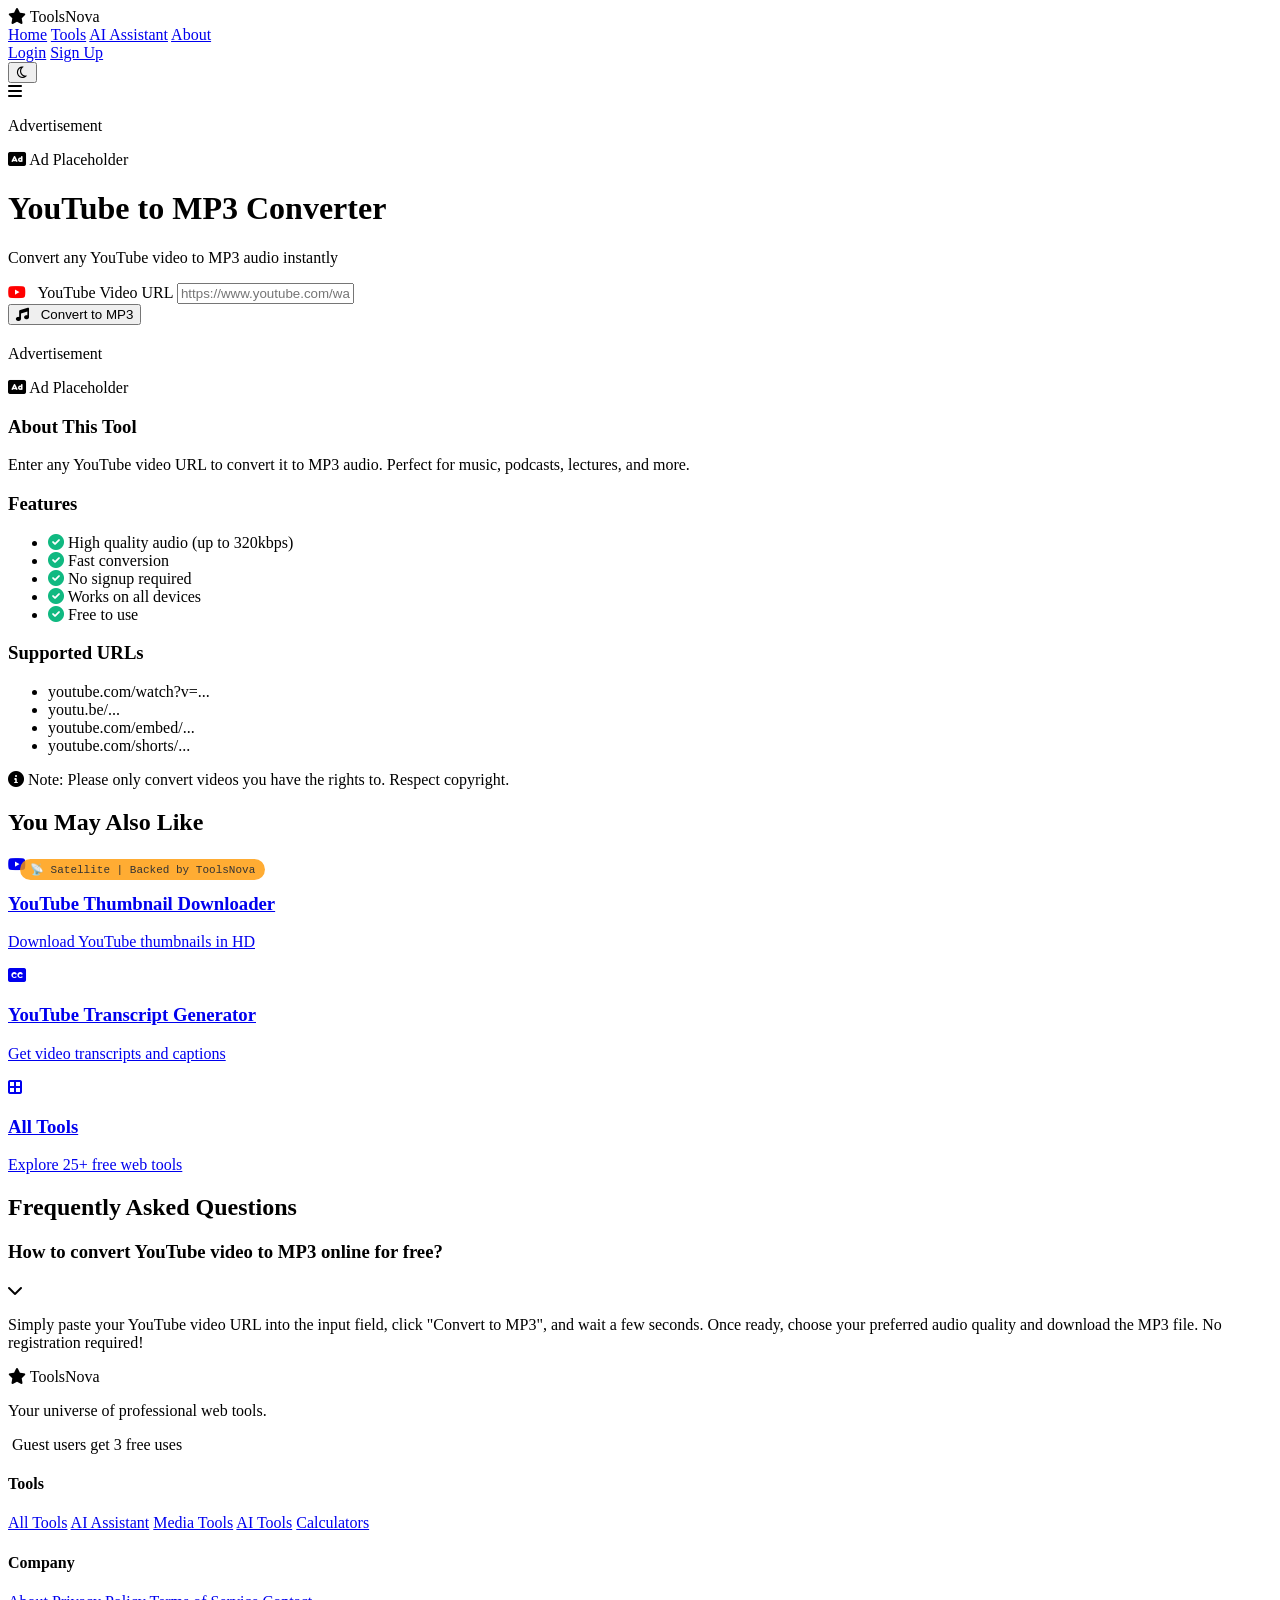
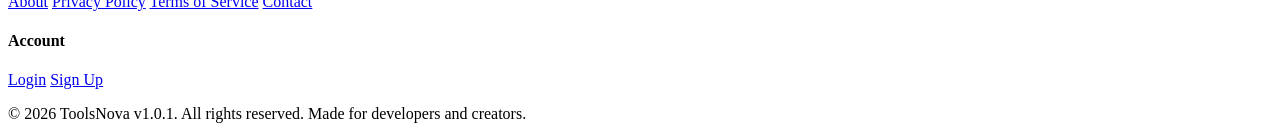
==== index.html @ 187acb91 "Rename index.html.html to index.html" ====
<!DOCTYPE html>
<html lang="en">
<head>
<script type="application/ld+json">
{
  "@context": "https://schema.org",
  "@type": "SoftwareApplication",
  "name": "ToolsNova YouTube to MP3 Converter",
  "operatingSystem": "Any",
  "applicationCategory": "MultimediaApplication",
  "offers": {
    "@type": "Offer",
    "price": "0",
    "priceCurrency": "USD"
  }
}
</script>

<!-- Google Analytics (same as main) -->
<script async src="https://www.googletagmanager.com/gtag/js?id=G-EWG766C86Y"></script>
<script>
  window.dataLayer = window.dataLayer || [];
  function gtag(){dataLayer.push(arguments);}
  gtag('js', new Date());
  gtag('config', 'G-EWG766C86Y');
</script>

<!-- Favicon (absolute URLs to main site) -->
<link rel="apple-touch-icon" sizes="180x180" href="https://toolsnova.github.io/assets/favicon/apple-touch-icon.png">
<link rel="icon" type="image/png" sizes="32x32" href="https://toolsnova.github.io/assets/favicon/favicon-32x32.png">
<link rel="icon" type="image/png" sizes="16x16" href="https://toolsnova.github.io/assets/favicon/favicon-16x16.png">
<link rel="icon" type="image/png" sizes="48x48" href="https://toolsnova.github.io/assets/favicon/favicon-48x48.png">
<link rel="manifest" href="https://toolsnova.github.io/assets/favicon/site.webmanifest">
<link rel="icon" type="image/svg+xml" href="data:image/svg+xml,%3Csvg xmlns='http://www.w3.org/2000/svg' viewBox='0 0 100 100'%3E%3Crect width='100' height='100' fill='%233b82f6' rx='20'/%3E%3Ctext x='50' y='70' font-size='50' text-anchor='middle' fill='white' font-weight='bold'%3ET%3C/text%3E%3C/svg%3E">

<!-- Google AdSense -->
<script async src="https://pagead2.googlesyndication.com/pagead/js/adsbygoogle.js?client=ca-pub-2870338245420499" crossorigin="anonymous"></script>

<meta charset="UTF-8">
<meta name="viewport" content="width=device-width, initial-scale=1.0, maximum-scale=1.0, user-scalable=yes">

<!-- Primary Meta Tags (updated for satellite) -->
<title>YouTube to MP3 Converter - ToolsNova | Free Audio Downloader</title>
<meta name="title" content="YouTube to MP3 Converter - ToolsNova | Free Audio Downloader">
<meta name="description" content="Free YouTube to MP3 converter. Convert any YouTube video to MP3 audio instantly. High quality audio download. No signup required.">
<meta name="keywords" content="youtube to mp3, convert youtube to mp3, youtube audio downloader, mp3 converter, youtube mp3, video to audio">
<meta name="author" content="ToolsNova">
<meta name="robots" content="index, follow">
<meta name="language" content="English">
<meta name="revisit-after" content="7 days">

<!-- Theme Color -->
<meta name="theme-color" content="#3b82f6">
<meta name="msapplication-TileColor" content="#3b82f6">

<!-- Open Graph (absolute URLs) -->
<meta property="og:type" content="website">
<meta property="og:url" content="https://YOUR_USERNAME.github.io/yt-tool-nova/">
<meta property="og:title" content="YouTube to MP3 Converter - ToolsNova">
<meta property="og:description" content="Free YouTube to MP3 converter. Convert any video to audio instantly.">
<meta property="og:image" content="https://toolsnova.github.io/assets/images/og-video-to-mp3.jpg">
<meta property="og:site_name" content="ToolsNova">

<!-- Twitter -->
<meta name="twitter:card" content="summary_large_image">
<meta name="twitter:url" content="https://YOUR_USERNAME.github.io/yt-tool-nova/">
<meta name="twitter:title" content="YouTube to MP3 Converter - ToolsNova">
<meta name="twitter:description" content="Free YouTube to MP3 converter. Convert videos to audio instantly.">
<meta name="twitter:image" content="https://toolsnova.github.io/assets/images/twitter-video-to-mp3.jpg">

<!-- Canonical URL (points to main site) -->
<link rel="canonical" href="https://toolsnova.github.io/tools/video-to-mp3.html">

<!-- Font Awesome (CDN - works everywhere) -->
<link rel="stylesheet" href="https://cdnjs.cloudflare.com/ajax/libs/font-awesome/6.0.0/css/all.min.css">

<!-- Google Fonts -->
<link rel="preconnect" href="https://fonts.googleapis.com">
<link rel="preconnect" href="https://fonts.gstatic.com" crossorigin>
<link href="https://fonts.googleapis.com/css2?family=Inter:opsz@14..32&display=swap" rel="stylesheet">

<!-- CRITICAL: Main site CSS (absolute URL) -->
<link rel="stylesheet" href="https://toolsnova.github.io/css/style.css">
<link rel="stylesheet" href="https://toolsnova.github.io/tools/css/video-to-mp3.css">

<!-- Preconnect -->
<link rel="preconnect" href="https://www.gstatic.com">

<!-- Mobile Web App -->
<meta name="apple-mobile-web-app-capable" content="yes">
<meta name="apple-mobile-web-app-status-bar-style" content="black-translucent">
<meta name="apple-mobile-web-app-title" content="YouTube to MP3">
<meta name="format-detection" content="telephone=no">

<!-- Satellite Badge (optional - shows which site) -->
<style>
  .satellite-badge {
    position: fixed;
    bottom: 20px;
    left: 20px;
    background: #ff9800;
    color: #000;
    font-size: 11px;
    padding: 4px 10px;
    border-radius: 20px;
    font-family: monospace;
    z-index: 9999;
    opacity: 0.8;
    pointer-events: none;
  }
  @media (max-width: 768px) {
    .satellite-badge { display: none; }
  }
</style>
</head>
<body>

<!-- Satellite Badge -->
<div class="satellite-badge">📡 Satellite | Backed by ToolsNova</div>

<!-- Navigation (same structure, links fixed) -->
<nav class="navbar">
    <div class="nav-container">
        <div class="nav-logo">
            <i class="fas fa-star"></i>
            <span>ToolsNova</span>
        </div>
        
        <div class="nav-links">
            <a href="https://toolsnova.github.io/index.html">Home</a>
            <a href="https://toolsnova.github.io/tools.html">Tools</a>
            <a href="https://toolsnova.github.io/ai-assistant.html">AI Assistant</a>
            <a href="https://toolsnova.github.io/about.html">About</a>
            
            <!-- Auth Links -->
            <div class="auth-links" id="authLinks">
                <a href="https://toolsnova.github.io/login.html">Login</a>
                <a href="https://toolsnova.github.io/signup.html" class="nav-cta">Sign Up</a>
            </div>
            
            <!-- User Menu -->
            <div class="user-menu" id="userMenu" style="display: none;">
                <span class="user-greeting" id="userGreeting">Hi, User</span>
                <button class="logout-btn" id="logoutBtn"><i class="fas fa-sign-out-alt"></i> Logout</button>
            </div>
        </div>

        <div class="nav-actions">
            <button class="theme-toggle" aria-label="Toggle theme">
                <i class="far fa-moon"></i>
            </button>
            <div class="mobile-menu-btn">
                <i class="fas fa-bars"></i>
            </div>
        </div>
    </div>
</nav>

<!-- Ad Section 1 -->
<div class="ad-container">
    <div class="container">
        <div class="ad-banner">
            <p>Advertisement</p>
            <div class="ad-placeholder">
                <i class="fas fa-ad"></i>
                <span>Ad Placeholder</span>
            </div>
        </div>
    </div>
</div>

<!-- Tool Container (SAME HTML as your original) -->
<div class="tool-container">
    <div class="tool-header">
        <h1>YouTube to MP3 Converter</h1>
        <p>Convert any YouTube video to MP3 audio instantly</p>
    </div>

    <div class="input-card">
        <div class="input-group">
            <label><i class="fab fa-youtube" style="color: #ff0000; margin-right: 8px;"></i> YouTube Video URL</label>
            <input type="url" id="videoUrl" class="url-input" placeholder="https://www.youtube.com/watch?v=...">
        </div>
        
        <button class="convert-btn" id="convertBtn">
            <i class="fas fa-music" style="margin-right: 8px;"></i>
            Convert to MP3
        </button>
    </div>

    <div class="error-message" id="errorMessage"></div>

    <div class="loading" id="loading" style="display: none;">
        <div class="spinner"></div>
        <p>Converting video to MP3...</p>
        <p class="loading-note">This may take a few seconds</p>
    </div>

    <div class="result-card" id="resultCard" style="display: none;">
        <div class="video-info">
            <img src="" alt="Video thumbnail" id="videoThumbnail" class="video-thumbnail">
            <div class="video-details">
                <h3 id="videoTitle"></h3>
                <p id="videoDuration"></p>
                <p id="videoChannel"></p>
            </div>
        </div>
        
        <div class="download-section">
            <h4>Ready to Download</h4>
            <div class="quality-options">
                <label class="quality-option">
                    <input type="radio" name="quality" value="128" checked>
                    <span>128 kbps (Standard)</span>
                </label>
                <label class="quality-option">
                    <input type="radio" name="quality" value="192">
                    <span>192 kbps (Good)</span>
                </label>
                <label class="quality-option">
                    <input type="radio" name="quality" value="320">
                    <span>320 kbps (High Quality)</span>
                </label>
            </div>
            
            <button class="download-btn" id="downloadBtn">
                <i class="fas fa-download"></i>
                Download MP3
            </button>
            
            <p class="file-size" id="fileSize">Estimated size: ~3.5 MB</p>
        </div>
    </div>

    <div class="ad-container" style="margin-top: 20px;">
        <div class="ad-banner">
            <p>Advertisement</p>
            <div class="ad-placeholder">
                <i class="fas fa-ad"></i>
                <span>Ad Placeholder</span>
            </div>
        </div>
    </div>

    <div class="info-section">
        <h3>About This Tool</h3>
        <p>Enter any YouTube video URL to convert it to MP3 audio. Perfect for music, podcasts, lectures, and more.</p>
        
        <h3>Features</h3>
        <ul>
            <li><i class="fas fa-check-circle" style="color: #10b981;"></i> High quality audio (up to 320kbps)</li>
            <li><i class="fas fa-check-circle" style="color: #10b981;"></i> Fast conversion</li>
            <li><i class="fas fa-check-circle" style="color: #10b981;"></i> No signup required</li>
            <li><i class="fas fa-check-circle" style="color: #10b981;"></i> Works on all devices</li>
            <li><i class="fas fa-check-circle" style="color: #10b981;"></i> Free to use</li>
        </ul>
        
        <h3>Supported URLs</h3>
        <ul>
            <li>youtube.com/watch?v=...</li>
            <li>youtu.be/...</li>
            <li>youtube.com/embed/...</li>
            <li>youtube.com/shorts/...</li>
        </ul>
        
        <p class="note"><i class="fas fa-info-circle"></i> Note: Please only convert videos you have the rights to. Respect copyright.</p>
    </div>
</div>

<!-- Related Tools Section -->
<div class="related-tools-section">
    <h2 class="related-tools-title">You May Also Like</h2>
    <div class="related-tools-grid">
        <a href="https://toolsnova.github.io/tools/yt-thumbnail.html" class="related-tool-card">
            <div class="related-tool-icon">
                <i class="fab fa-youtube"></i>
            </div>
            <h3>YouTube Thumbnail Downloader</h3>
            <p>Download YouTube thumbnails in HD</p>
        </a>
        
        <a href="https://toolsnova.github.io/tools/yt-transcript.html" class="related-tool-card">
            <div class="related-tool-icon">
                <i class="fas fa-closed-captioning"></i>
            </div>
            <h3>YouTube Transcript Generator</h3>
            <p>Get video transcripts and captions</p>
        </a>
        
        <a href="https://toolsnova.github.io/tools.html" class="related-tool-card all-tools-card">
            <div class="related-tool-icon">
                <i class="fas fa-border-all"></i>
            </div>
            <h3>All Tools</h3>
            <p>Explore 25+ free web tools</p>
        </a>
    </div>
</div>

<!-- FAQ Section -->
<div class="faq-section">
    <h2 class="faq-title">Frequently Asked Questions</h2>
    <div class="faq-accordion">
        <!-- FAQ items (same as your original, keeping it shorter here but copy all from your original) -->
        <div class="faq-item">
            <div class="faq-question">
                <h3>How to convert YouTube video to MP3 online for free?</h3>
                <i class="fas fa-chevron-down faq-icon"></i>
            </div>
            <div class="faq-answer">
                <p>Simply paste your YouTube video URL into the input field, click "Convert to MP3", and wait a few seconds. Once ready, choose your preferred audio quality and download the MP3 file. No registration required!</p>
            </div>
        </div>
        <!-- Add the rest of your FAQ items here -->
    </div>
</div>

<!-- Footer (links fixed to main site) -->
<footer class="footer">
    <div class="container">
        <div class="footer-content">
            <div class="footer-brand">
                <i class="fas fa-star"></i>
                <span>ToolsNova</span>
                <p>Your universe of professional web tools.</p>
                
                <div class="guest-info" id="footerGuestInfo">
                    <i class="fas fa-user-guest"></i>
                    <span>Guest users get 3 free uses</span>
                </div>
                
                <div class="user-info-footer" id="footerUserInfo" style="display: none;">
                    <i class="fas fa-crown" style="color: var(--success);"></i>
                    <span>You have unlimited access</span>
                </div>
            </div>
            <div class="footer-links">
                <div class="footer-group">
                    <h4>Tools</h4>
                    <a href="https://toolsnova.github.io/tools.html">All Tools</a>
                    <a href="https://toolsnova.github.io/ai-assistant.html">AI Assistant</a>
                    <a href="https://toolsnova.github.io/tools.html#media">Media Tools</a>
                    <a href="https://toolsnova.github.io/tools.html#ai">AI Tools</a>
                    <a href="https://toolsnova.github.io/tools.html#calc">Calculators</a>
                </div>
                <div class="footer-group">
                    <h4>Company</h4>
                    <a href="https://toolsnova.github.io/about.html">About</a>
                    <a href="https://toolsnova.github.io/privacy.html">Privacy Policy</a>
                    <a href="https://toolsnova.github.io/terms.html">Terms of Service</a>
                    <a href="https://toolsnova.github.io/contact.html">Contact</a>
                </div>
                <div class="footer-group">
                    <h4>Account</h4>
                    <a href="https://toolsnova.github.io/login.html" id="footerLogin">Login</a>
                    <a href="https://toolsnova.github.io/signup.html" id="footerSignup">Sign Up</a>
                    <a href="#" id="footerLogout" style="display: none;">Logout</a>
                </div>
            </div>
        </div>
        <div class="footer-bottom">
            <p>© 2026 ToolsNova v1.0.1. All rights reserved. Made for developers and creators.</p>
        </div>
    </div>
</footer>

<!-- Firebase SDKs (same as main) -->
<script src="https://www.gstatic.com/firebasejs/10.8.0/firebase-app-compat.js"></script>
<script src="https://www.gstatic.com/firebasejs/10.8.0/firebase-auth-compat.js"></script>
<script src="https://www.gstatic.com/firebasejs/10.8.0/firebase-firestore-compat.js"></script>

<!-- CRITICAL: Your main site's JavaScript files -->
<script src="https://toolsnova.github.io/js/script.js"></script>
<script src="https://toolsnova.github.io/tools/js/video-to-mp3.js"></script>

<!-- Monetag -->
<script>(function(s){s.dataset.zone='10792811',s.src='https://izcle.com/vignette.min.js'})([document.documentElement, document.body].filter(Boolean).pop().appendChild(document.createElement('script')))</script>
</body>
</html>
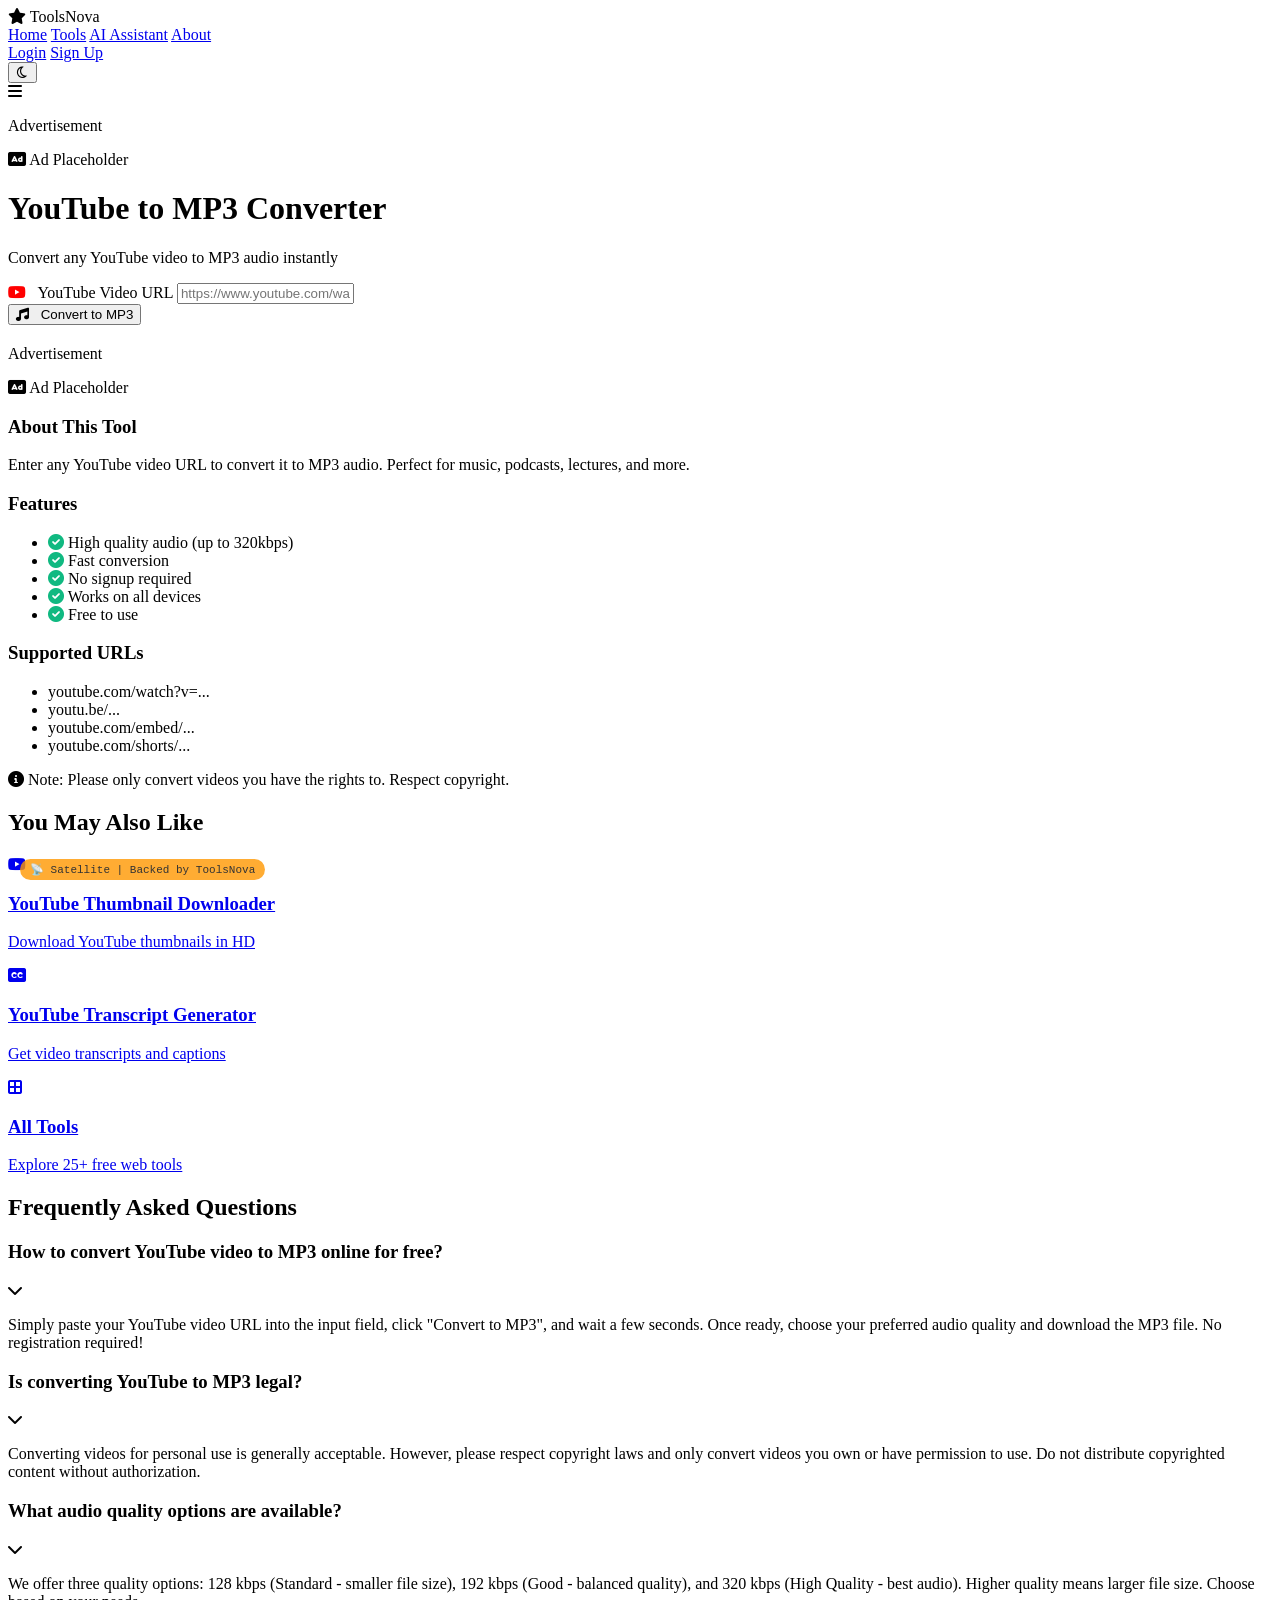
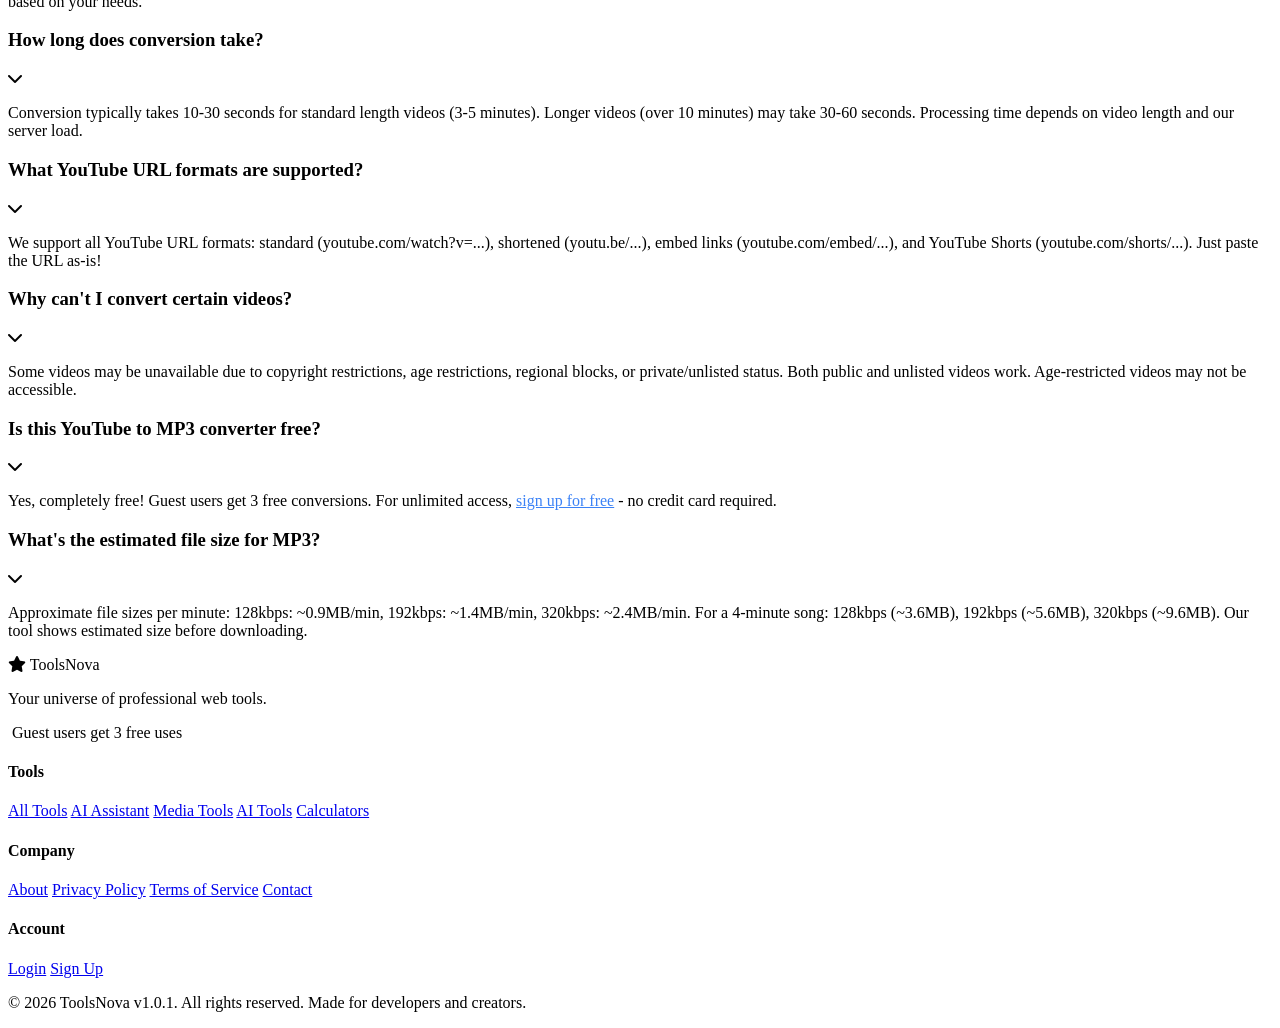
==== commit 4211f568: "Add files via upload" ====
--- a/index.html
+++ b/index.html
@@ -55,7 +55,7 @@
 
 <!-- Open Graph (absolute URLs) -->
 <meta property="og:type" content="website">
-<meta property="og:url" content="https://YOUR_USERNAME.github.io/yt-tool-nova/">
+<meta property="og:url" content="https://toolsnova.github.io/YouTube-to-MP3-ToolsNova/">
 <meta property="og:title" content="YouTube to MP3 Converter - ToolsNova">
 <meta property="og:description" content="Free YouTube to MP3 converter. Convert any video to audio instantly.">
 <meta property="og:image" content="https://toolsnova.github.io/assets/images/og-video-to-mp3.jpg">
@@ -63,7 +63,7 @@
 
 <!-- Twitter -->
 <meta name="twitter:card" content="summary_large_image">
-<meta name="twitter:url" content="https://YOUR_USERNAME.github.io/yt-tool-nova/">
+<meta name="twitter:url" content="https://toolsnova.github.io/YouTube-to-MP3-ToolsNova/">
 <meta name="twitter:title" content="YouTube to MP3 Converter - ToolsNova">
 <meta name="twitter:description" content="Free YouTube to MP3 converter. Convert videos to audio instantly.">
 <meta name="twitter:image" content="https://toolsnova.github.io/assets/images/twitter-video-to-mp3.jpg">
@@ -301,7 +301,6 @@
 <div class="faq-section">
     <h2 class="faq-title">Frequently Asked Questions</h2>
     <div class="faq-accordion">
-        <!-- FAQ items (same as your original, keeping it shorter here but copy all from your original) -->
         <div class="faq-item">
             <div class="faq-question">
                 <h3>How to convert YouTube video to MP3 online for free?</h3>
@@ -311,7 +310,76 @@
                 <p>Simply paste your YouTube video URL into the input field, click "Convert to MP3", and wait a few seconds. Once ready, choose your preferred audio quality and download the MP3 file. No registration required!</p>
             </div>
         </div>
-        <!-- Add the rest of your FAQ items here -->
+        
+        <div class="faq-item">
+            <div class="faq-question">
+                <h3>Is converting YouTube to MP3 legal?</h3>
+                <i class="fas fa-chevron-down faq-icon"></i>
+            </div>
+            <div class="faq-answer">
+                <p>Converting videos for personal use is generally acceptable. However, please respect copyright laws and only convert videos you own or have permission to use. Do not distribute copyrighted content without authorization.</p>
+            </div>
+        </div>
+        
+        <div class="faq-item">
+            <div class="faq-question">
+                <h3>What audio quality options are available?</h3>
+                <i class="fas fa-chevron-down faq-icon"></i>
+            </div>
+            <div class="faq-answer">
+                <p>We offer three quality options: 128 kbps (Standard - smaller file size), 192 kbps (Good - balanced quality), and 320 kbps (High Quality - best audio). Higher quality means larger file size. Choose based on your needs.</p>
+            </div>
+        </div>
+        
+        <div class="faq-item">
+            <div class="faq-question">
+                <h3>How long does conversion take?</h3>
+                <i class="fas fa-chevron-down faq-icon"></i>
+            </div>
+            <div class="faq-answer">
+                <p>Conversion typically takes 10-30 seconds for standard length videos (3-5 minutes). Longer videos (over 10 minutes) may take 30-60 seconds. Processing time depends on video length and our server load.</p>
+            </div>
+        </div>
+        
+        <div class="faq-item">
+            <div class="faq-question">
+                <h3>What YouTube URL formats are supported?</h3>
+                <i class="fas fa-chevron-down faq-icon"></i>
+            </div>
+            <div class="faq-answer">
+                <p>We support all YouTube URL formats: standard (youtube.com/watch?v=...), shortened (youtu.be/...), embed links (youtube.com/embed/...), and YouTube Shorts (youtube.com/shorts/...). Just paste the URL as-is!</p>
+            </div>
+        </div>
+        
+        <div class="faq-item">
+            <div class="faq-question">
+                <h3>Why can't I convert certain videos?</h3>
+                <i class="fas fa-chevron-down faq-icon"></i>
+            </div>
+            <div class="faq-answer">
+                <p>Some videos may be unavailable due to copyright restrictions, age restrictions, regional blocks, or private/unlisted status. Both public and unlisted videos work. Age-restricted videos may not be accessible.</p>
+            </div>
+        </div>
+        
+        <div class="faq-item">
+            <div class="faq-question">
+                <h3>Is this YouTube to MP3 converter free?</h3>
+                <i class="fas fa-chevron-down faq-icon"></i>
+            </div>
+            <div class="faq-answer">
+                <p>Yes, completely free! Guest users get 3 free conversions. For unlimited access, <a href="https://toolsnova.github.io/signup.html" style="color: #3b82f6;">sign up for free</a> - no credit card required.</p>
+            </div>
+        </div>
+        
+        <div class="faq-item">
+            <div class="faq-question">
+                <h3>What's the estimated file size for MP3?</h3>
+                <i class="fas fa-chevron-down faq-icon"></i>
+            </div>
+            <div class="faq-answer">
+                <p>Approximate file sizes per minute: 128kbps: ~0.9MB/min, 192kbps: ~1.4MB/min, 320kbps: ~2.4MB/min. For a 4-minute song: 128kbps (~3.6MB), 192kbps (~5.6MB), 320kbps (~9.6MB). Our tool shows estimated size before downloading.</p>
+            </div>
+        </div>
     </div>
 </div>
 
@@ -376,4 +444,4 @@
 <!-- Monetag -->
 <script>(function(s){s.dataset.zone='10792811',s.src='https://izcle.com/vignette.min.js'})([document.documentElement, document.body].filter(Boolean).pop().appendChild(document.createElement('script')))</script>
 </body>
-</html>
+</html>
